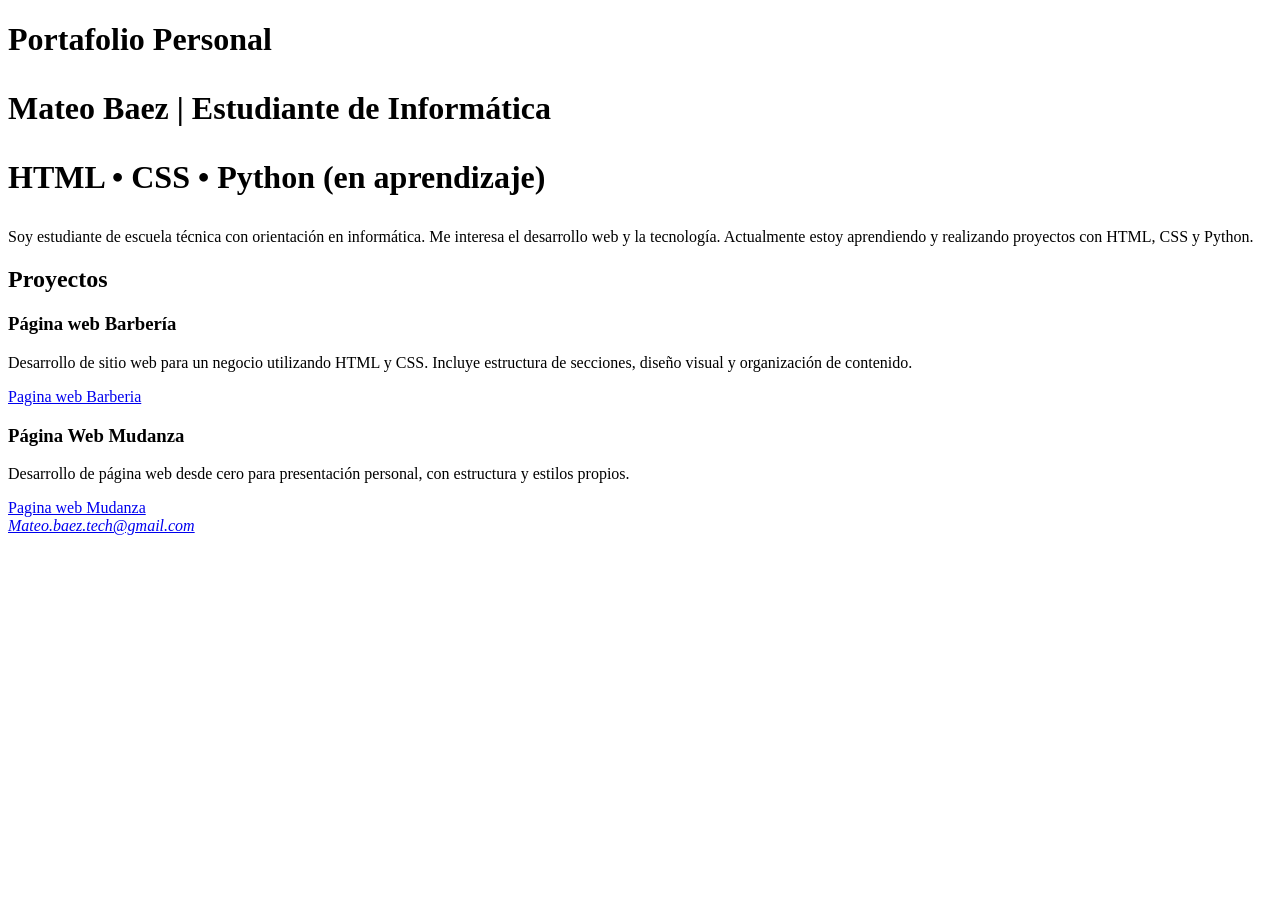
==== Porta/index.html @ 81f60e45 "Create index.html" ====
<!DOCTYPE html>
<html>
    <link rel="stylesheet" href="styles.css">
<head>
    <title>Portfolio Personal</title>
</head> 
<body>
    <header>
        <h1 class="box">Portafolio Personal <p>Mateo Baez | Estudiante de Informática</p><p class="skills">HTML • CSS • Python (en aprendizaje)</p></h1>
    </header>
    <main>
        <section> 
            <p> Soy estudiante de escuela técnica con orientación en informática.
    Me interesa el desarrollo web y la tecnología. Actualmente estoy
    aprendiendo y realizando proyectos con HTML, CSS y Python.</p>
        </section>
        <section class="projects">
  <h2>Proyectos</h2>

  <div class="project">
    <h3>Página web Barbería</h3>
    <p>Desarrollo de sitio web para un negocio utilizando HTML y CSS. Incluye estructura de secciones, diseño visual y organización de contenido.</p>
    <a href="barberia/index.html" target="_blank" class="btn">Pagina web Barberia</a>
</div>

  <div class="project">
    <h3>Página Web Mudanza</h3>
    <p>Desarrollo de página web desde cero para presentación personal, con estructura y estilos propios.</p>
        <a href="proyecto2/index.html" target="_blank" class="btn">Pagina web Mudanza</a>
  </div>
  <address>
    <a href="mailto:Mateo.Baez.tech@gmail.com">Mateo.baez.tech@gmail.com</a>
  </address>

</section>

    </main> 
</body>
</html>
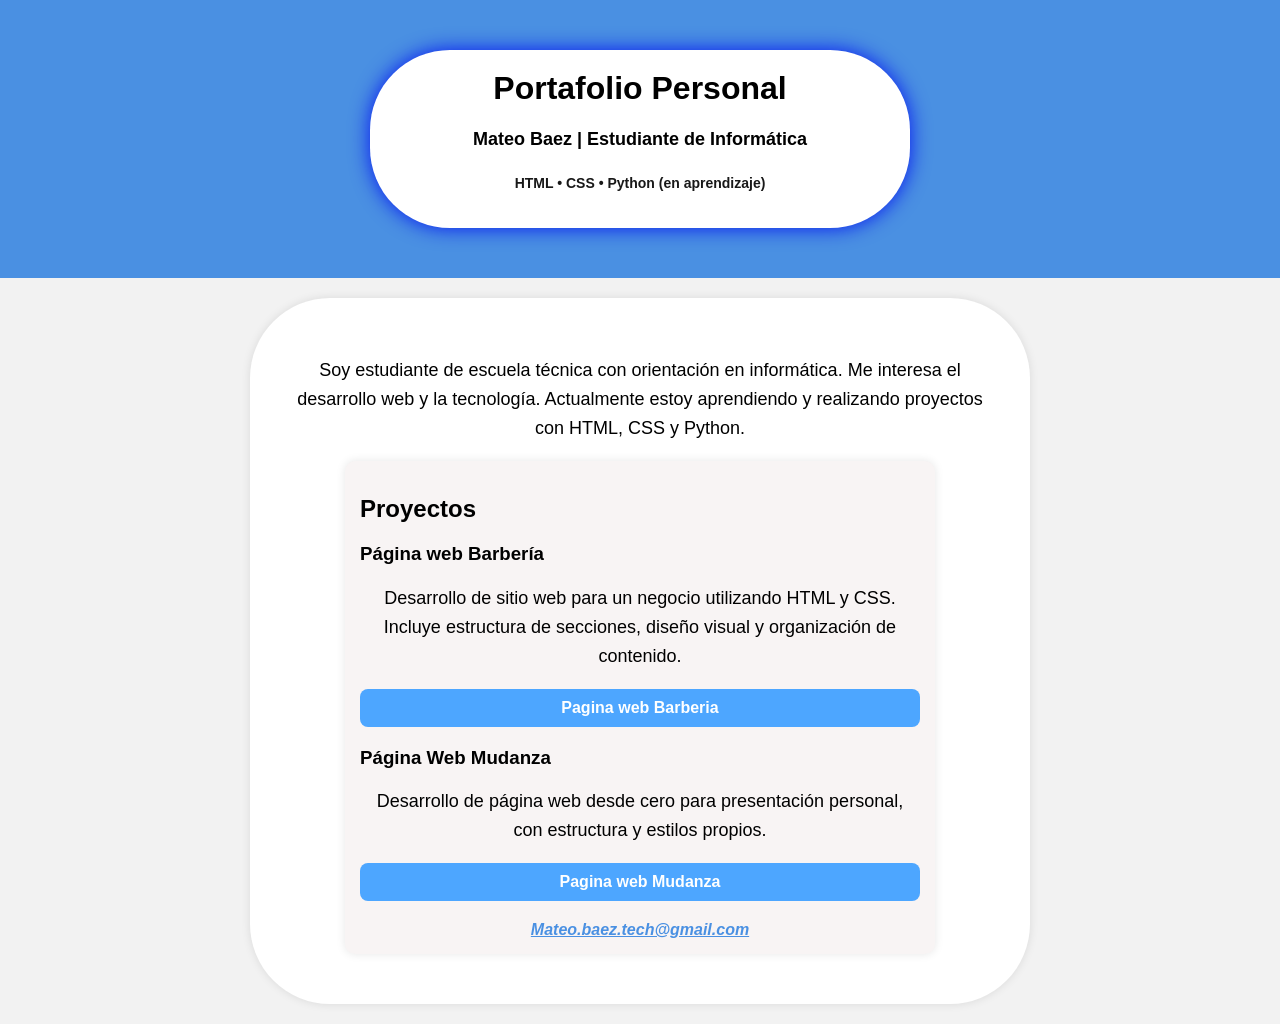
==== commit 06c1b089: "Refactor index.html structure and update project links" ====
--- a/Porta/index.html
+++ b/Porta/index.html
@@ -1,39 +1,40 @@
-<!DOCTYPE html>
-<html>
-    <link rel="stylesheet" href="styles.css">
-<head>
-    <title>Portfolio Personal</title>
-</head> 
-<body>
-    <header>
-        <h1 class="box">Portafolio Personal <p>Mateo Baez | Estudiante de Informática</p><p class="skills">HTML • CSS • Python (en aprendizaje)</p></h1>
-    </header>
-    <main>
-        <section> 
-            <p> Soy estudiante de escuela técnica con orientación en informática.
-    Me interesa el desarrollo web y la tecnología. Actualmente estoy
-    aprendiendo y realizando proyectos con HTML, CSS y Python.</p>
-        </section>
-        <section class="projects">
-  <h2>Proyectos</h2>
+    <!DOCTYPE html>
+    <html>
+        <link rel="stylesheet" href="styles.css">
+    <head>
+        <title>Portfolio Personal</title>
+    </head> 
+    <body>
+        <header>
+            <h1 class="box">Portafolio Personal <p>Mateo Baez | Estudiante de Informática</p><p class="skills">HTML • CSS • Python (en aprendizaje)</p></h1>
+        </header>
+        <main>
+            <section> 
+                <p> Soy estudiante de escuela técnica con orientación en informática.
+        Me interesa el desarrollo web y la tecnología. Actualmente estoy
+        aprendiendo y realizando proyectos con HTML, CSS y Python.</p>
+            </section>
+            <section class="projects">
+    <h2>Proyectos</h2>
 
-  <div class="project">
-    <h3>Página web Barbería</h3>
-    <p>Desarrollo de sitio web para un negocio utilizando HTML y CSS. Incluye estructura de secciones, diseño visual y organización de contenido.</p>
-    <a href="barberia/index.html" target="_blank" class="btn">Pagina web Barberia</a>
-</div>
+    <div class="project">
+        <h3>Página web Barbería</h3>
+        <p>Desarrollo de sitio web para un negocio utilizando HTML y CSS. Incluye estructura de secciones, diseño visual y organización de contenido.</p>
+        <a href="Barber/index.html" target="_blank" class="btn">Pagina web Barberia</a>
+    </div>
 
-  <div class="project">
-    <h3>Página Web Mudanza</h3>
-    <p>Desarrollo de página web desde cero para presentación personal, con estructura y estilos propios.</p>
-        <a href="proyecto2/index.html" target="_blank" class="btn">Pagina web Mudanza</a>
-  </div>
-  <address>
-    <a href="mailto:Mateo.Baez.tech@gmail.com">Mateo.baez.tech@gmail.com</a>
-  </address>
+    <div class="project">
+        <h3>Página Web Mudanza</h3>
+        <p>Desarrollo de página web desde cero para presentación personal, con estructura y estilos propios.</p>
+            <a href="Mudanza/index.html" target="_blank" class="btn">Pagina web Mudanza</a>
+    </div>
+    <address>
+        <a href="mailto:Mateo.Baez.tech@gmail.com">Mateo.baez.tech@gmail.com</a>
+    </address>
 
-</section>
+    </section>
 
-    </main> 
-</body>
-</html>
+        </main> 
+    </body>
+    </html>
+
--- a/Porta/styles.css
+++ b/Porta/styles.css
@@ -0,0 +1,88 @@
+body {
+  background-color: #f2f2f2;
+  font-family: Arial, sans-serif;
+  margin: 0;
+  padding: 0;
+}
+
+header {
+  background-color: #4a90e2;
+  color: rgb(0, 0, 0);
+  padding: 30px;
+  text-align: center;
+}
+
+.box{
+  background-color: white;
+  margin: 20px auto;
+  padding: 20px;
+  max-width: 500px;
+  border-radius: 80px;
+  box-shadow: 0 0 20px rgba(3, 19, 241, 0.973);
+}
+
+main {
+  background-color: white;
+  margin: 20px auto;
+  padding: 40px;
+  max-width: 700px;
+  border-radius: 80px;
+  box-shadow: 0 0 10px rgba(0,0,0,0.1);
+}
+
+img {
+  display: block;
+  margin: 0 auto 20px;
+  max-width: 200px;
+  border-radius: 100px;
+  border: 3px solid #4a90e2;
+}
+
+p {
+  font-size: 18px;
+  line-height: 1.6;
+  text-align: center;
+}
+
+a {
+  display: block;
+  color: #4a90e2;
+  font-weight: bold;
+  text-align: center;
+  margin-top: 10px;
+}
+
+a:hover {
+  text-decoration: underline;
+}
+
+.skills {
+  margin-top: 5px;
+  font-size: 14px;
+  opacity: 0.9;
+}
+
+.projects {
+  background: #f8f4f4;
+  margin: 10px auto;
+  padding: 15px;
+  border-radius: 10px;
+  width: 80%;
+    box-shadow: 0 0 10px rgba(0, 0, 0, 0.1);
+}
+
+.btn {
+  display: inline-block;
+  background-color: #4da6ff;
+  color: white;
+  padding: 10px;
+  display: block;
+  margin: 20px auto;
+  border-radius: 8px;
+  text-decoration: none;
+  margin-top: 10px;
+}
+
+.btn:hover {
+  background-color: #3399ff;
+}
